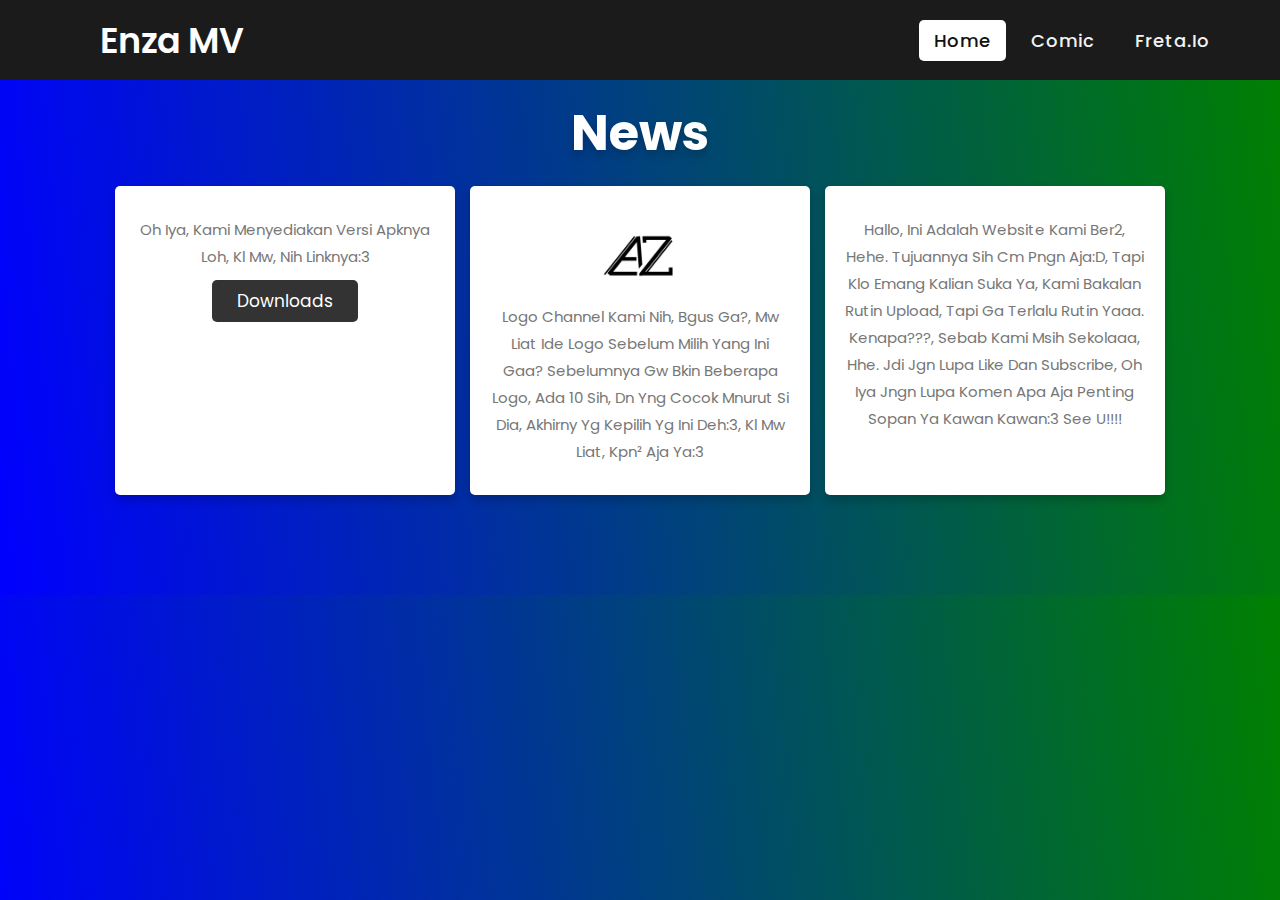
==== index.html @ afeba87e "Add files via upload" ====
<!DOCTYPE html>
<!-- Created By CodingNepal -->
<html lang="en" dir="ltr">
   <head>
      <meta charset="UTF-8">
      <title>EnzaMV/E&R</title>
      <link rel="stylesheet" href="style.css">
      <link rel="stylesheet" href="https://cdnjs.cloudflare.com/ajax/libs/font-awesome/5.15.3/css/all.min.css"/>
      <meta name="viewport" content="width=device-width, initial-scale=1.0">
   </head>
   <body>
      <nav>
         <div class="logo">
            Enza MV
         </div>
         <input type="checkbox" id="click">
         <label for="click" class="menu-btn">
         <i class="fas fa-bars"></i>
         </label>
         <ul>
            <li><a class="active" href="index.html">Home</a></li>
            
            <li><a href="did.html">Comic</a></li>
            
            <li><a href="https://catzgamedv.github.io/freta.io/">Freta.io</a></li>

         </ul>
      </nav>
<html lang="en">
<head>
    <meta charset="UTF-8">
    <meta http-equiv="X-UA-Compatible" content="IE=edge">
    <meta name="viewport" content="width=device-width, initial-scale=1.0">
    
    <!-- custom css file link  -->
    <link rel="stylesheet" href="home.css">

</head>
<body>
    
<div class="container">

    <h1 class="heading">News</h1>

    <div class="box-container">
        
        <div class="box">
              <p>Oh Iya, Kami Menyediakan Versi Apknya Loh, Kl Mw, Nih Linknya:3</p>
         <a href="#" class="btn">Downloads</a>
        </div>
        <div class="box">
              <img src="enzalogo.png">
              <p>Logo Channel Kami Nih, Bgus Ga?, Mw Liat Ide Logo Sebelum Milih Yang Ini Gaa? Sebelumnya Gw Bkin Beberapa Logo, Ada 10 Sih, Dn Yng Cocok Mnurut Si Dia, Akhirny Yg Kepilih Yg Ini Deh:3, Kl Mw Liat, Kpn² Aja Ya:3</p>
        </div>
        
        <div class="box">
            <p>Hallo, Ini Adalah Website Kami Ber2, hehe. Tujuannya Sih Cm Pngn Aja:D, Tapi Klo Emang Kalian Suka Ya, Kami Bakalan Rutin Upload, Tapi Ga Terlalu Rutin Yaaa. Kenapa???, Sebab Kami Msih Sekolaaa, Hhe. Jdi Jgn Lupa Like Dan Subscribe, Oh Iya Jngn Lupa Komen Apa Aja Penting Sopan Ya Kawan Kawan:3 See U!!!!</p>
        </div>
        
    </div>
</div>
</body>
</html>
   </body>
</html>
---- style.css ----
@import url('https://fonts.googleapis.com/css?family=Poppins:400,500,600,700&display=swap');
*{
  margin: 0;
  padding: 0;
  box-sizing: border-box;
  font-family: 'Poppins', sans-serif;
  
} 
nav{
  display: flex;
  height: 80px;
  width: 100%;
  background: #1b1b1b;
  align-items: center;
  justify-content: space-between;
  padding: 0 50px 0 100px;
  flex-wrap: wrap;
}
nav .logo{
  color: #fff;
  font-size: 35px;
  font-weight: 600;
}
nav ul{
  display: flex;
  flex-wrap: wrap;
  list-style: none;
}
nav ul li{
  margin: 0 5px;
}
nav ul li a{
  color: #f2f2f2;
  text-decoration: none;
  font-size: 18px;
  font-weight: 500;
  padding: 8px 15px;
  border-radius: 5px;
  letter-spacing: 1px;
  transition: all 0.3s ease;
}
nav ul li a.active,
nav ul li a:hover{
  color: #111;
  background: #fff;
}
nav .menu-btn i{
  color: #fff;
  font-size: 22px;
  cursor: pointer;
  display: none;
}
input[type="checkbox"]{
  display: none;
}
@media (max-width: 1000px){
  nav{
    padding: 0 40px 0 50px;
  }
}
@media (max-width: 920px) {
  nav .menu-btn i{
    display: block;
  }
  #click:checked ~ .menu-btn i:before{
    content: "\f00d";
  }
  nav ul{
    position: fixed;
    top: 80px;
    left: -100%;
    background: #111;
    height: 100vh;
    width: 100%;
    text-align: center;
    display: block;
    transition: all 0.3s ease;
  }
  #click:checked ~ ul{
    left: 0;
  }
  nav ul li{
    width: 100%;
    margin: 40px 0;
  }
  nav ul li a{
    width: 100%;
    margin-left: -100%;
    display: block;
    font-size: 20px;
    transition: 0.6s cubic-bezier(0.68, -0.55, 0.265, 1.55);
  }
  #click:checked ~ ul li a{
    margin-left: 0px;
  }
  nav ul li a.active,
  nav ul li a:hover{
    background: none;
    color: green;
  }
}
.content{
  position: absolute;
  top: 50%;
  left: 50%;
  transform: translate(-50%, -50%);
  text-align: center;
  z-index: -1;
  width: 100%;
  padding: 0 30px;
  color: #1b1b1b;
}
.content div{
  font-size: 20px;
  font-weight: 700;
}
---- home.css ----
@import url('https://fonts.googleapis.com/css2?family=Poppins:wght@100;200;300;400;500;600;700&display=swap');

*{
    font-family: 'Poppins', sans-serif;
    margin:0; padding:0;
    box-sizing: border-box;
    outline: none; border:none;
    text-decoration: none;
    text-transform: capitalize;
    transition: .2s linear;
}
body {
    background:linear-gradient(-996deg, blue, green);
    margin: 0;
    padding: 0;
}

.container{
    padding:15px 9%;
    padding-bottom: 100px;
}

.container .heading{
    text-align: center;
    padding-bottom: 15px;
    color:#fff;
    text-shadow: 0 5px 10px rgba(0,0,0,.2);
    font-size: 50px;
}

.container .box-container{
    display: grid;
    grid-template-columns: repeat(auto-fit, minmax(270px, 1fr));
    gap:15px;
}

.container .box-container .box{
    box-shadow: 0 5px 10px rgba(0,0,0,.2);
    border-radius: 5px;
    background: #fff;
    text-align: center;
    padding:30px 20px;
}

.container .box-container .box img{
    height: 80px;
}

.container .box-container .box h3{
    color:#444;
    font-size: 22px;
    padding:10px 0;
}

.container .box-container .box p{
    color:#777;
    font-size: 15px;
    line-height: 1.8;
}

.container .box-container .box .btn{
    margin-top: 10px;
    display: inline-block;
    background:#333;
    color:#fff;
    font-size: 17px;
    border-radius: 5px;
    padding: 8px 25px;
}

.container .box-container .box .btn:hover{
    letter-spacing: 1px;
}

.container .box-container .box:hover{
    box-shadow: 0 10px 15px rgba(0,0,0,.3);
    transform: scale(1.03);
}

@media (max-width:768px){
    .container{
        padding:20px;
    }
}
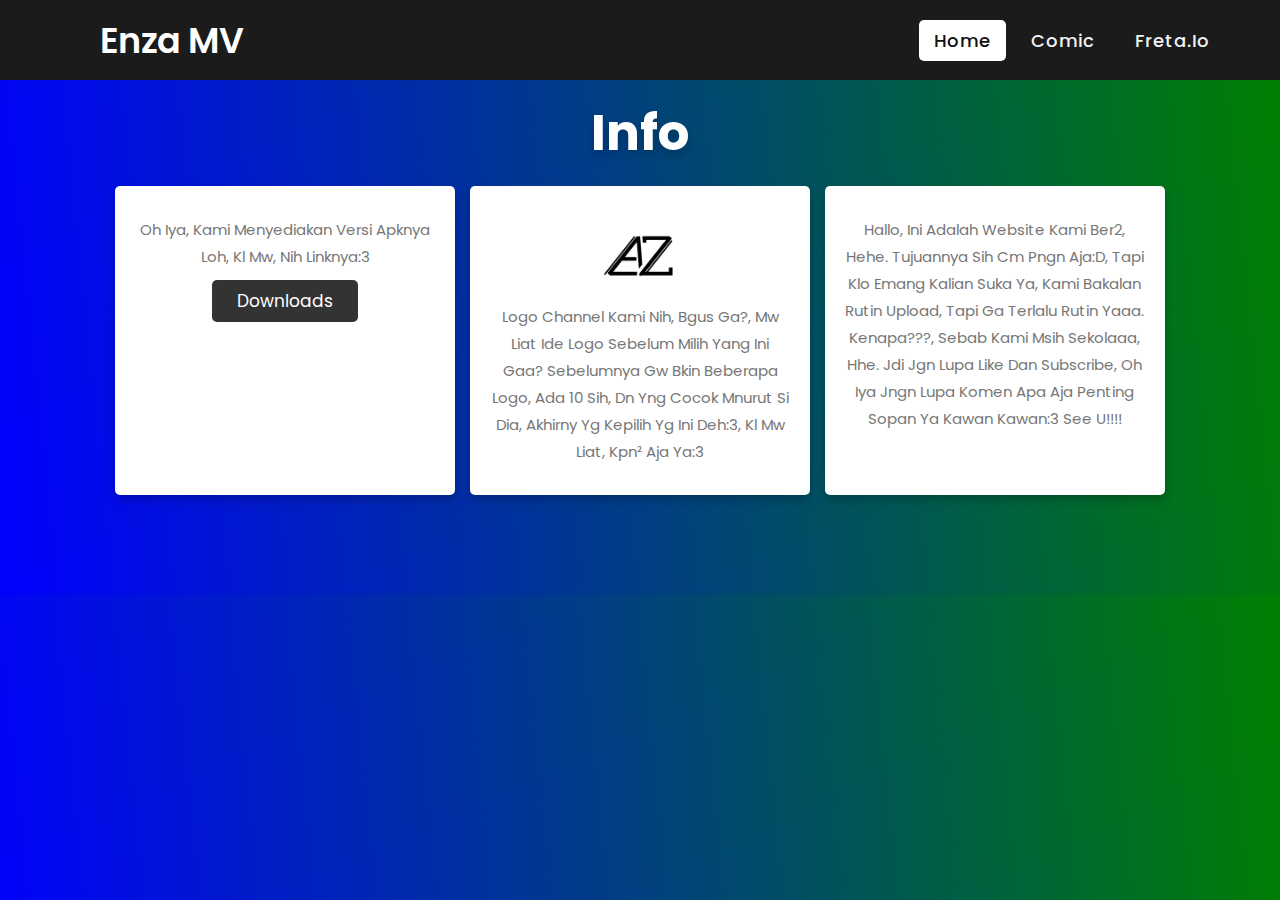
==== commit f4e23fc3: "Add files via upload" ====
--- a/index.html
+++ b/index.html
@@ -40,13 +40,13 @@
     
 <div class="container">
 
-    <h1 class="heading">News</h1>
+    <h1 class="heading">Info</h1>
 
     <div class="box-container">
         
         <div class="box">
               <p>Oh Iya, Kami Menyediakan Versi Apknya Loh, Kl Mw, Nih Linknya:3</p>
-         <a href="#" class="btn">Downloads</a>
+         <a href="EnzaGIT.apk" class="btn">Downloads</a>
         </div>
         <div class="box">
               <img src="enzalogo.png">
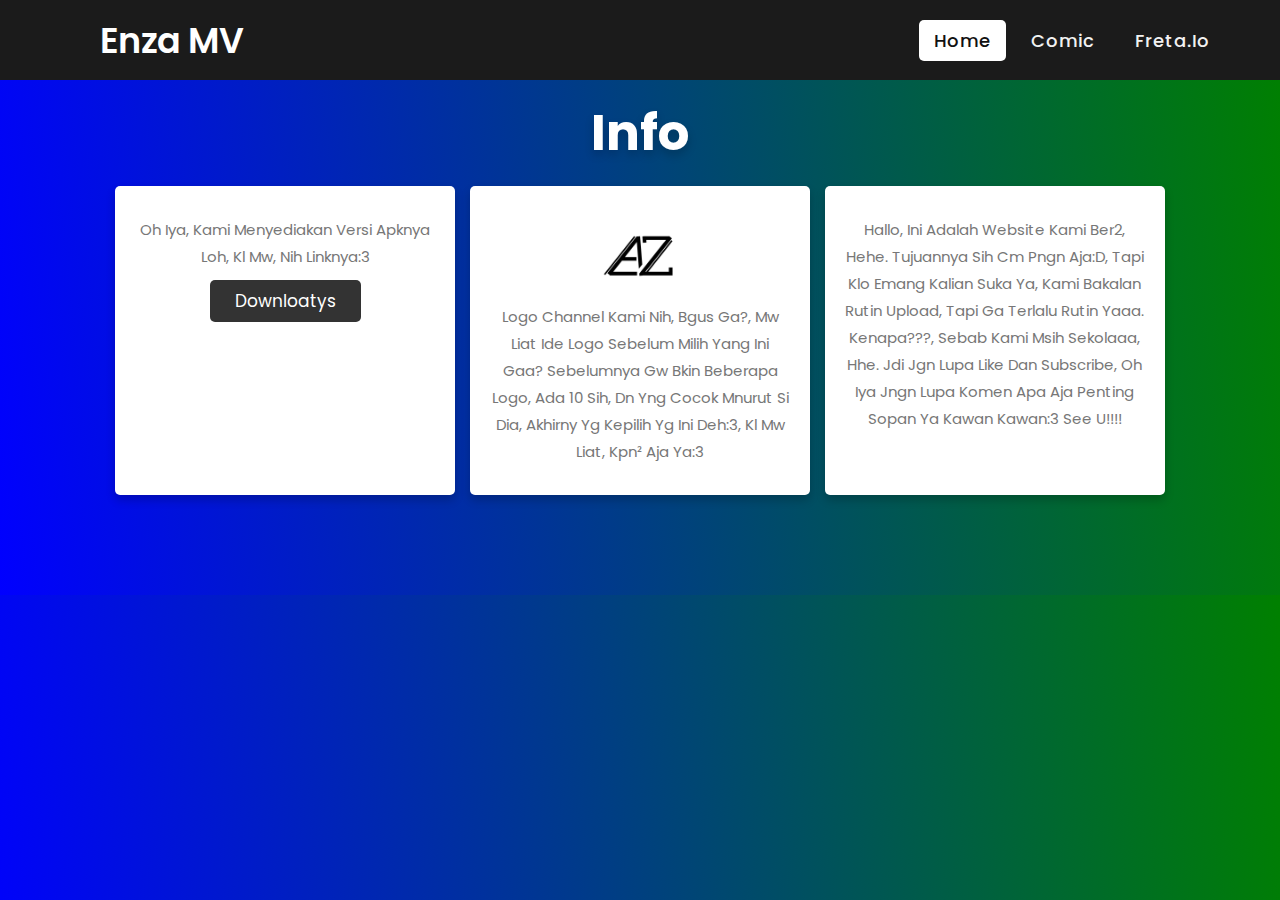
==== commit 315c9c82: "test index.html" ====
--- a/index.html
+++ b/index.html
@@ -46,7 +46,7 @@
         
         <div class="box">
               <p>Oh Iya, Kami Menyediakan Versi Apknya Loh, Kl Mw, Nih Linknya:3</p>
-         <a href="EnzaGIT.apk" class="btn">Downloads</a>
+         <a href="EnzaGIT.apk" class="btn">Downloatys</a>
         </div>
         <div class="box">
               <img src="enzalogo.png">
@@ -62,4 +62,4 @@
 </body>
 </html>
    </body>
-</html>+</html>
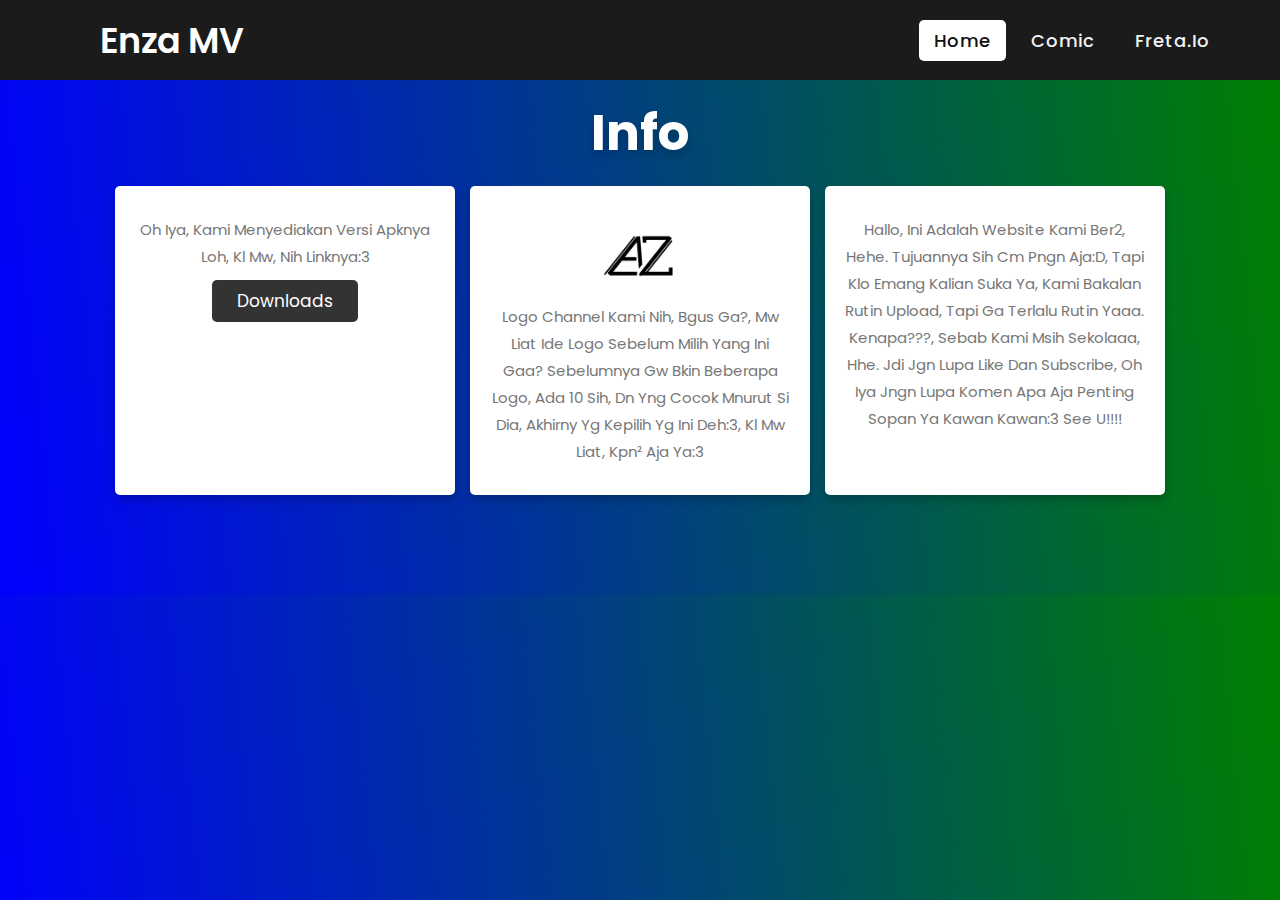
==== commit 592441be: "Update index.html" ====
--- a/index.html
+++ b/index.html
@@ -46,7 +46,7 @@
         
         <div class="box">
               <p>Oh Iya, Kami Menyediakan Versi Apknya Loh, Kl Mw, Nih Linknya:3</p>
-         <a href="EnzaGIT.apk" class="btn">Downloatys</a>
+         <a href="EnzaGIT.apk" class="btn">Downloads</a>
         </div>
         <div class="box">
               <img src="enzalogo.png">
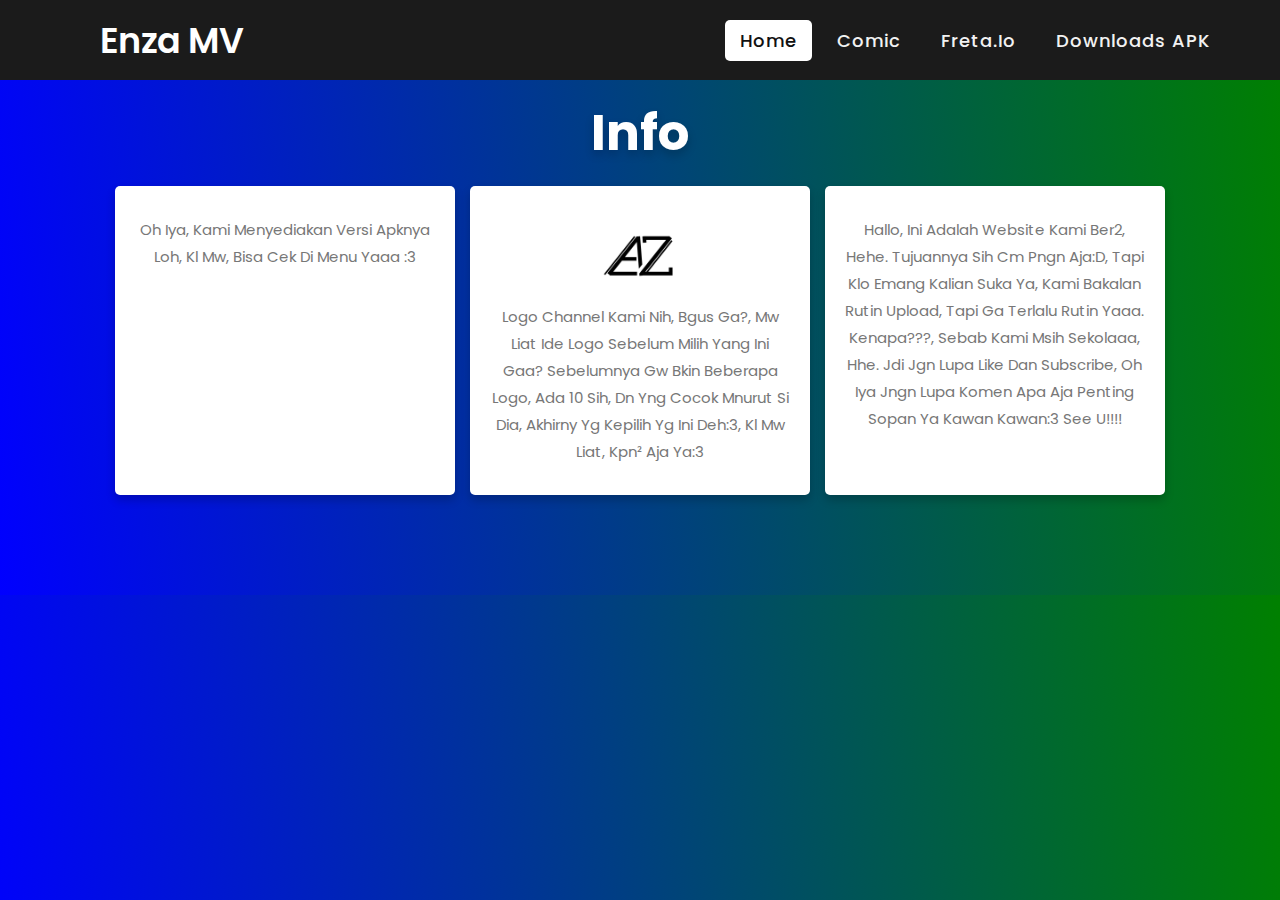
==== commit c6f04024: "Update index.html" ====
--- a/index.html
+++ b/index.html
@@ -24,6 +24,8 @@
             
             <li><a href="https://catzgamedv.github.io/freta.io/">Freta.io</a></li>
 
+            <li><a href="EnzaGIT.apk">Downloads APK</a></li>
+            
          </ul>
       </nav>
 <html lang="en">
@@ -45,8 +47,7 @@
     <div class="box-container">
         
         <div class="box">
-              <p>Oh Iya, Kami Menyediakan Versi Apknya Loh, Kl Mw, Nih Linknya:3</p>
-         <a href="EnzaGIT.apk" class="btn">Downloads</a>
+              <p>Oh Iya, Kami Menyediakan Versi Apknya Loh, Kl Mw, Bisa Cek Di Menu Yaaa :3</p>
         </div>
         <div class="box">
               <img src="enzalogo.png">
